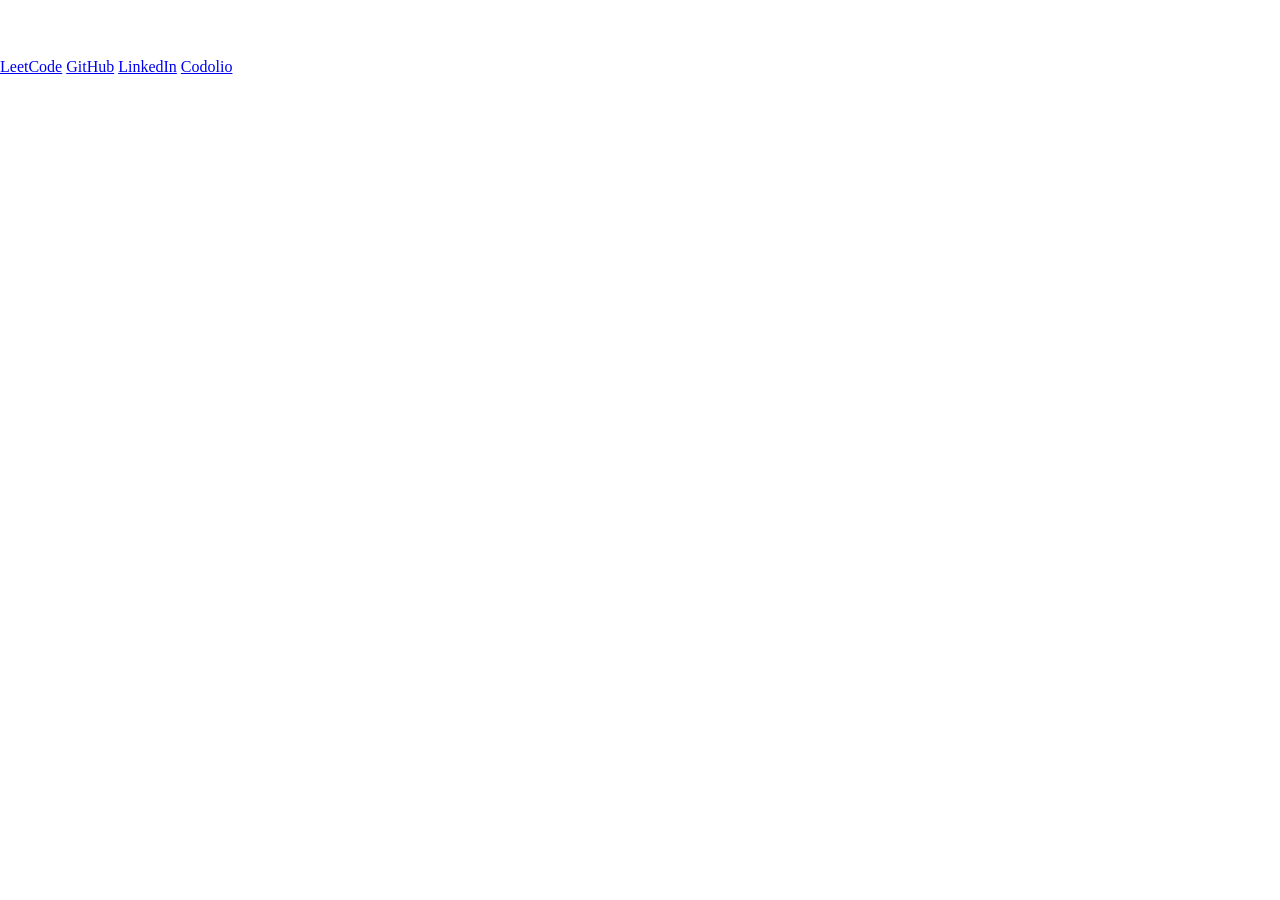
==== index.html @ 06260cbd "Initial commit" ====
<html>
<head>
    <title>Portfolio</title>
    <link rel="stylesheet" href="style.css">
</head>

<body>

    <video autoplay muted loop id="bg-video">
        <source src="video/background.mp4" type="video/mp4">
    </video>

    <div class="content">

        <h1>Tejas Shukla</h1>

        <a href="https://leetcode.com/u/tejasssssasss/">LeetCode</a>
        <a href="https://github.com/TejasShukla274">GitHub</a>
        <a href="https://www.linkedin.com/in/tejas-shukla-8a1168243/">LinkedIn</a>
        <a href="https://codolio.com/profile/Tejas_555">Codolio</a>

        <p>
            Java, Python, OOPs, JavaScript, Git, Blockchain
        </p>

    </div>

</body>
</html>
---- style.css ----
body {
    margin: 0;
}

#bg-video {
    position: fixed;
    top: 0;
    left: 0;
    width: 100%;
    height: 100%;
    object-fit: cover;
    z-index: -1;
}

.content {
    position: relative;
    color: white;
}
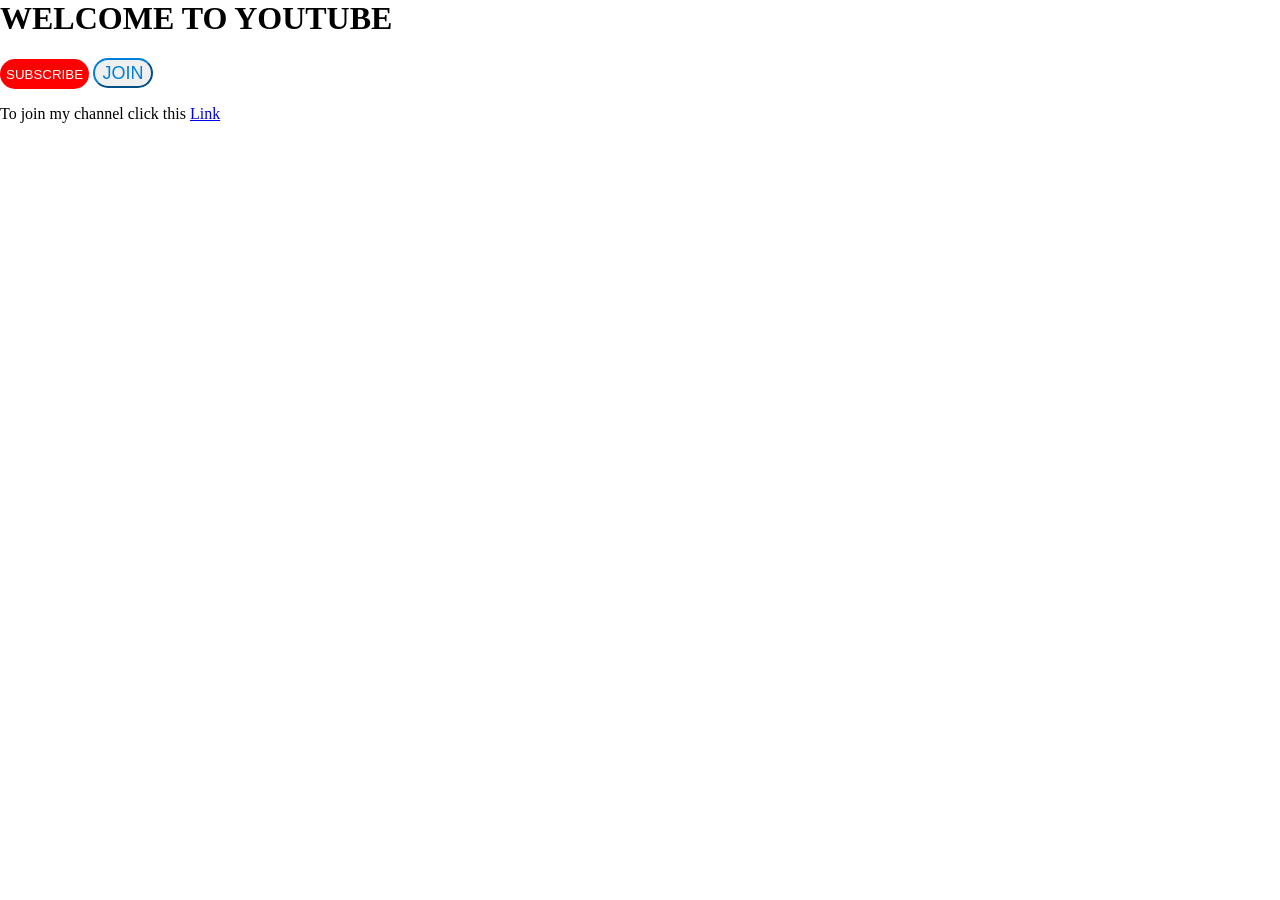
==== commit cb778b10: "updated code" ====
--- a/index.html
+++ b/index.html
@@ -1,29 +1,21 @@
 <html>
 <head>
+    
     <title>Portfolio</title>
     <link rel="stylesheet" href="style.css">
 </head>
 
 <body>
+<h1>WELCOME TO YOUTUBE</h1>
+<button class="subs">SUBSCRIBE</button>
 
-    <video autoplay muted loop id="bg-video">
-        <source src="video/background.mp4" type="video/mp4">
-    </video>
-
-    <div class="content">
-
-        <h1>Tejas Shukla</h1>
-
-        <a href="https://leetcode.com/u/tejasssssasss/">LeetCode</a>
-        <a href="https://github.com/TejasShukla274">GitHub</a>
-        <a href="https://www.linkedin.com/in/tejas-shukla-8a1168243/">LinkedIn</a>
-        <a href="https://codolio.com/profile/Tejas_555">Codolio</a>
-
-        <p>
-            Java, Python, OOPs, JavaScript, Git, Blockchain
-        </p>
-
-    </div>
-
+<button class="Join">JOIN</button>
+<br>
+<p>
+    To join my channel click this
+    <a class="but" href="https://www.youtube.com/" target="_blank">
+        Link
+    </a>
+</p>
 </body>
 </html>
--- a/style.css
+++ b/style.css
@@ -1,18 +1,43 @@
 body {
     margin: 0;
+    background:white;
 }
 
-#bg-video {
-    position: fixed;
-    top: 0;
-    left: 0;
-    width: 100%;
-    height: 100%;
-    object-fit: cover;
-    z-index: -1;
+
+.subs{
+    color: white;
+    background-color: red;
+    height: 30;
+    border-radius: 20px;
+    border: none;
+    cursor:pointer;
+      
 }
 
-.content {
-    position: relative;
-    color: white;
+.subs:hover{
+    background-color: brown;
+
+}
+.subs:active{
+    background-color: black;
+}
+
+.Join{
+    color: rgb(1, 128, 219);
+    font-size: 18;
+    border-color: rgb(1, 128, 219) ;
+    width: 60;
+    height: 30;
+    border-radius: 30px;
+
+}
+.Join:hover{
+    color: aliceblue;
+    background-color:  rgb(1, 128, 219);
+    transition: background-color 0.3s ease-in-out;
+    cursor: pointer;
+}
+
+.but:hover{
+    text-decoration: underline;
 }
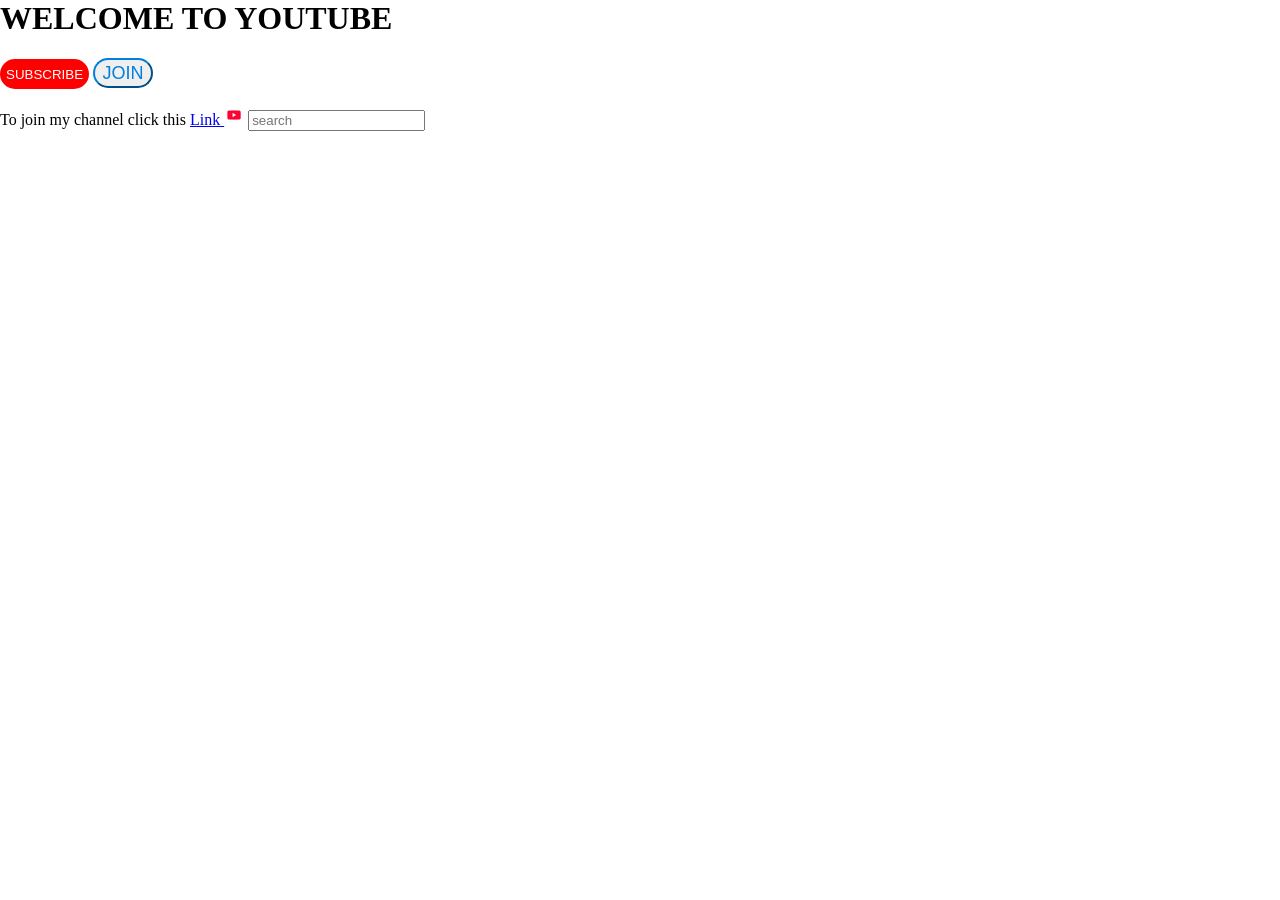
==== commit 83800906: "image" ====
--- a/index.html
+++ b/index.html
@@ -16,6 +16,9 @@
     <a class="but" href="https://www.youtube.com/" target="_blank">
         Link
     </a>
+    <img class="im" src="images.png" alt="image not loaded">
+    <input type="text" placeholder="search" id="">
 </p>
+
 </body>
 </html>
--- a/style.css
+++ b/style.css
@@ -40,4 +40,9 @@
 
 .but:hover{
     text-decoration: underline;
+}
+
+.im{
+    height: 20px;
+    width: 20px;
 }
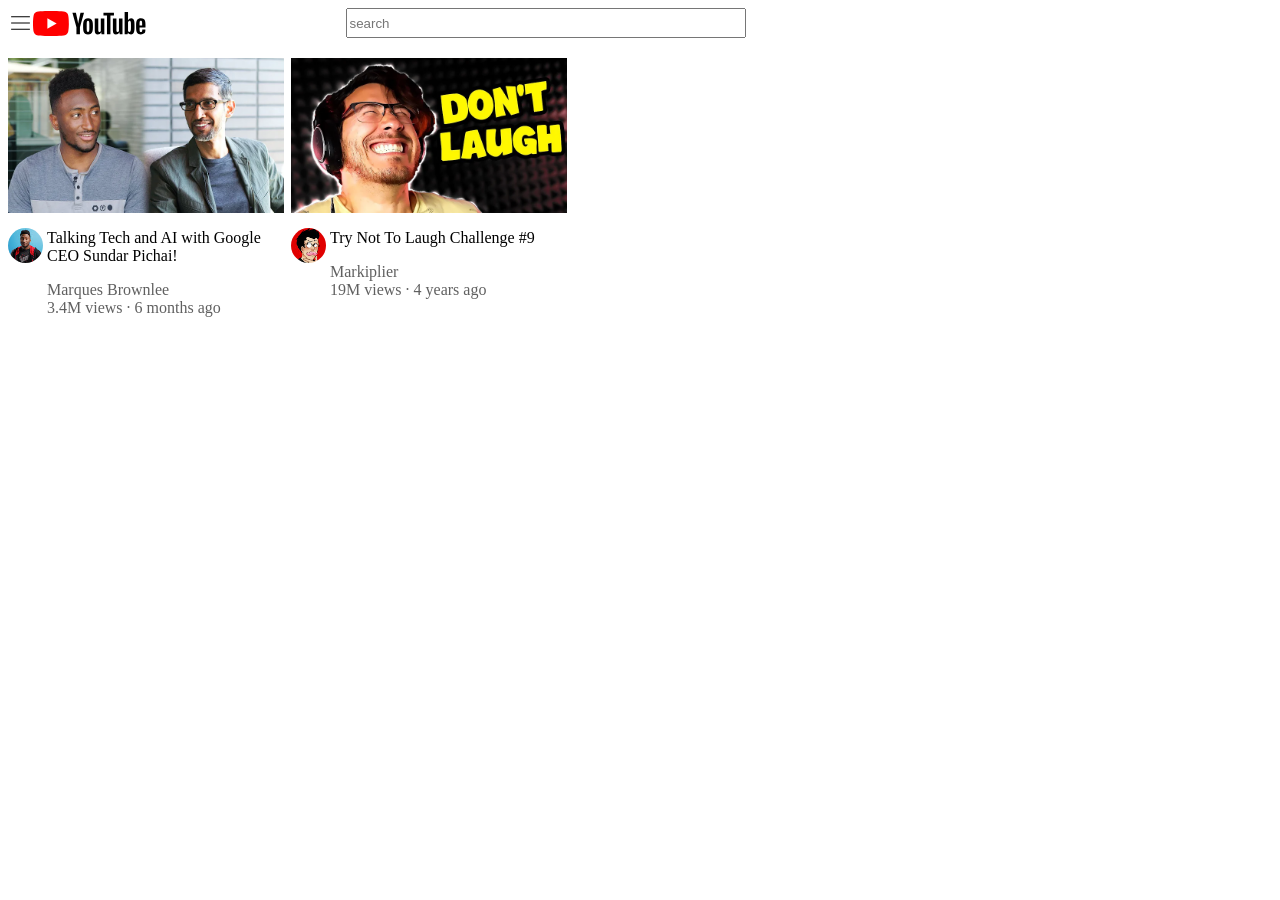
==== commit 4bbd063a: "login page" ====
--- a/index.html
+++ b/index.html
@@ -5,20 +5,61 @@
     <link rel="stylesheet" href="style.css">
 </head>
 
-<body>
-<h1>WELCOME TO YOUTUBE</h1>
-<button class="subs">SUBSCRIBE</button>
+<body >
+    
 
-<button class="Join">JOIN</button>
-<br>
-<p>
-    To join my channel click this
-    <a class="but" href="https://www.youtube.com/" target="_blank">
-        Link
-    </a>
-    <img class="im" src="images.png" alt="image not loaded">
-    <input type="text" placeholder="search" id="">
+<div class="header">
+    <img class="lin" src="photos/hamburger-menu.svg" alt="">
+    <img class="logo" src="photos/youtube-logo.svg" alt="">
+    <input class="sea" type="text" placeholder="search">
+</div>
+<div class="video-tit">
+<img class="brown" src="photos/thumbnail-1.webp" alt="">
+<div class="bro">
+
+    <img class="mar" src="photos/channel-1.jpeg" alt="">
+
+</div>
+
+<div class="bron">
+
+<p class="t1">
+Talking Tech and AI with Google CEO Sundar Pichai!
 </p>
+<p class="t12">
+Marques Brownlee <br>3.4M views · 6 months ago
+
+</p>
+
+</div>
+
+</div>
+
+<div class="video-titty">
+    
+<img class="br" src="photos/thumbnail-2.webp" alt="">
+
+<div class="t21">
+<img class="marki" src="photos/channel-2.jpeg" alt="">
+</div>
+
+<div class="t23">
+
+<p class="t2">
+
+
+Try Not To Laugh Challenge #9
+
+</p>
+<p class="t22">
+
+Markiplier <br>19M views · 4 years ago
+</p>
+
+</div>
+
+</div>
+
 
 </body>
 </html>
--- a/style.css
+++ b/style.css
@@ -1,48 +1,92 @@
-body {
-    margin: 0;
-    background:white;
+.header {
+    display: flex;
+    align-items: center;
+}
+.logo{
+    height: 25;
+    cursor: pointer;
+    display: inline-block;
+    
+}
+.lin{
+    height: 25;
+    display: inline-block;
+    cursor: pointer;
+    
 }
 
+.sea{
+    vertical-align: top;
+    width: 400px;
+    height: 30;
+    align-items: center;
+    margin-left: 200;
+    vertical-align: top;
+    display: inline-block;
 
-.subs{
-    color: white;
-    background-color: red;
-    height: 30;
-    border-radius: 20px;
-    border: none;
-    cursor:pointer;
-      
 }
 
-.subs:hover{
-    background-color: brown;
+.brown{
+    height: 155;
+    margin-top: 20;
+    cursor: pointer;
+    display: block;
 
 }
-.subs:active{
-    background-color: black;
+.t1{
+    width: 240;
+    cursor: pointer;
+}
+.t12{
+  
+    color: rgb(96,96, 96);
+}
+.mar{
+    border-radius: 100px;
+    height: 35;
+    display: block;
+    margin-top: 15;
+    
+}
+.video-tit{
+    display: inline-block;
+}
+.video-titty{
+    display: inline-block;
+    vertical-align: top;
+
+}
+.t22{
+      color: rgb(96,96, 96);
+}
+.marki{
+     border-radius: 100px;
+    height: 35;
+    display: block;
+    
+}
+.bro{
+    display: inline-block;
+    vertical-align: top;
+}
+.bron{
+    display: inline-block;
 }
 
-.Join{
-    color: rgb(1, 128, 219);
-    font-size: 18;
-    border-color: rgb(1, 128, 219) ;
-    width: 60;
-    height: 30;
-    border-radius: 30px;
-
+.t21{
+    vertical-align: top;
+    display: inline-block;
+    margin-top: 15;
 }
-.Join:hover{
-    color: aliceblue;
-    background-color:  rgb(1, 128, 219);
-    transition: background-color 0.3s ease-in-out;
+.br{
+      height: 155;
+    margin-top: 20;
+    cursor: pointer;
+    display: block;
+}
+.t23{
+    display: inline-block;
+}
+.t2{
     cursor: pointer;
 }
-
-.but:hover{
-    text-decoration: underline;
-}
-
-.im{
-    height: 20px;
-    width: 20px;
-}
